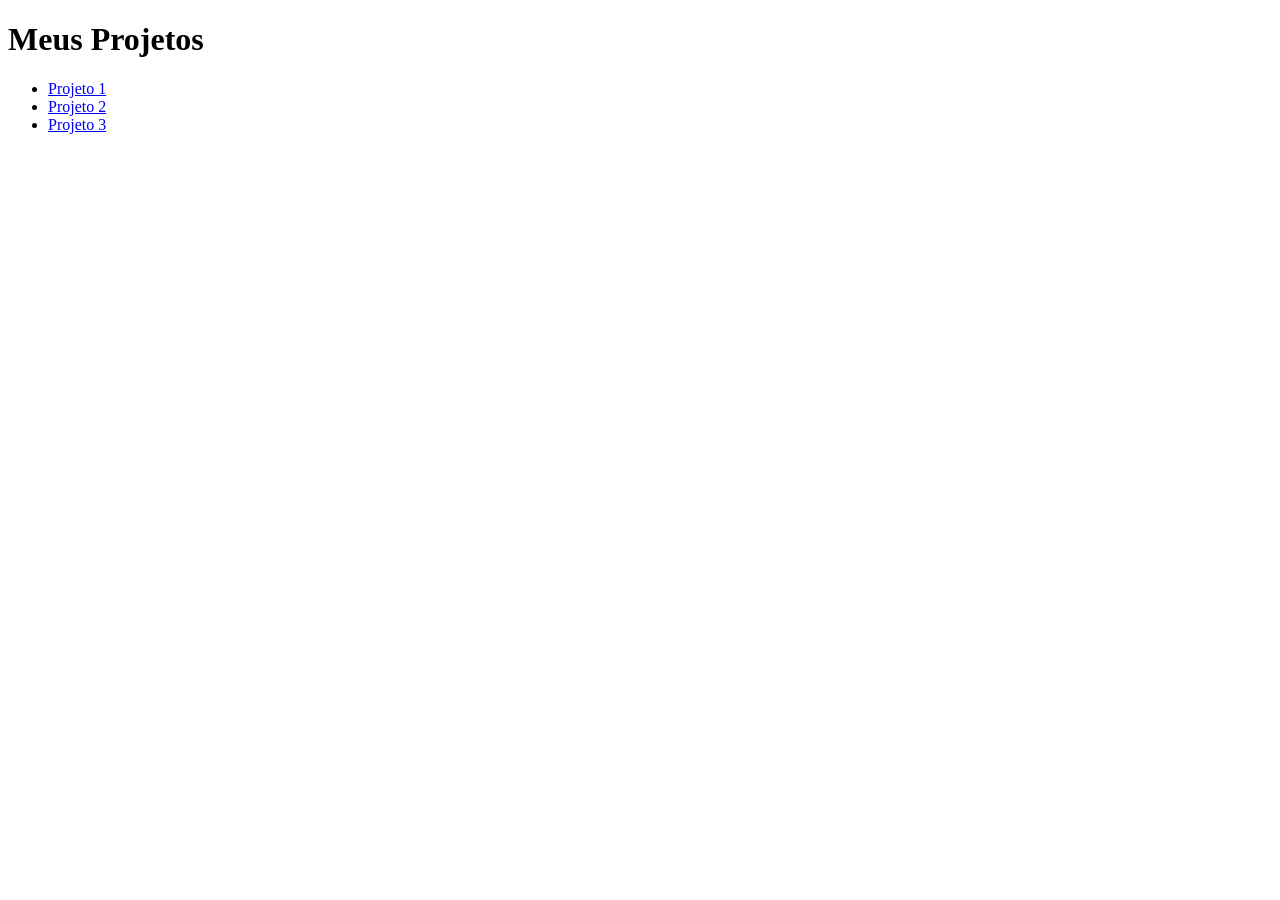
==== docs/index.html @ 2cbede39 "Add files via upload" ====
<!DOCTYPE html>
<html>
<head>
  <title>Projetos Scratch</title>
</head>
<body>

  <h1>Meus Projetos</h1>

  <ul>
    <li><a href="projeto1/">Projeto 1</a></li>
    <li><a href="projeto2/">Projeto 2</a></li>
    <li><a href="projeto3/">Projeto 3</a></li>
  </ul>

</body>
</html>
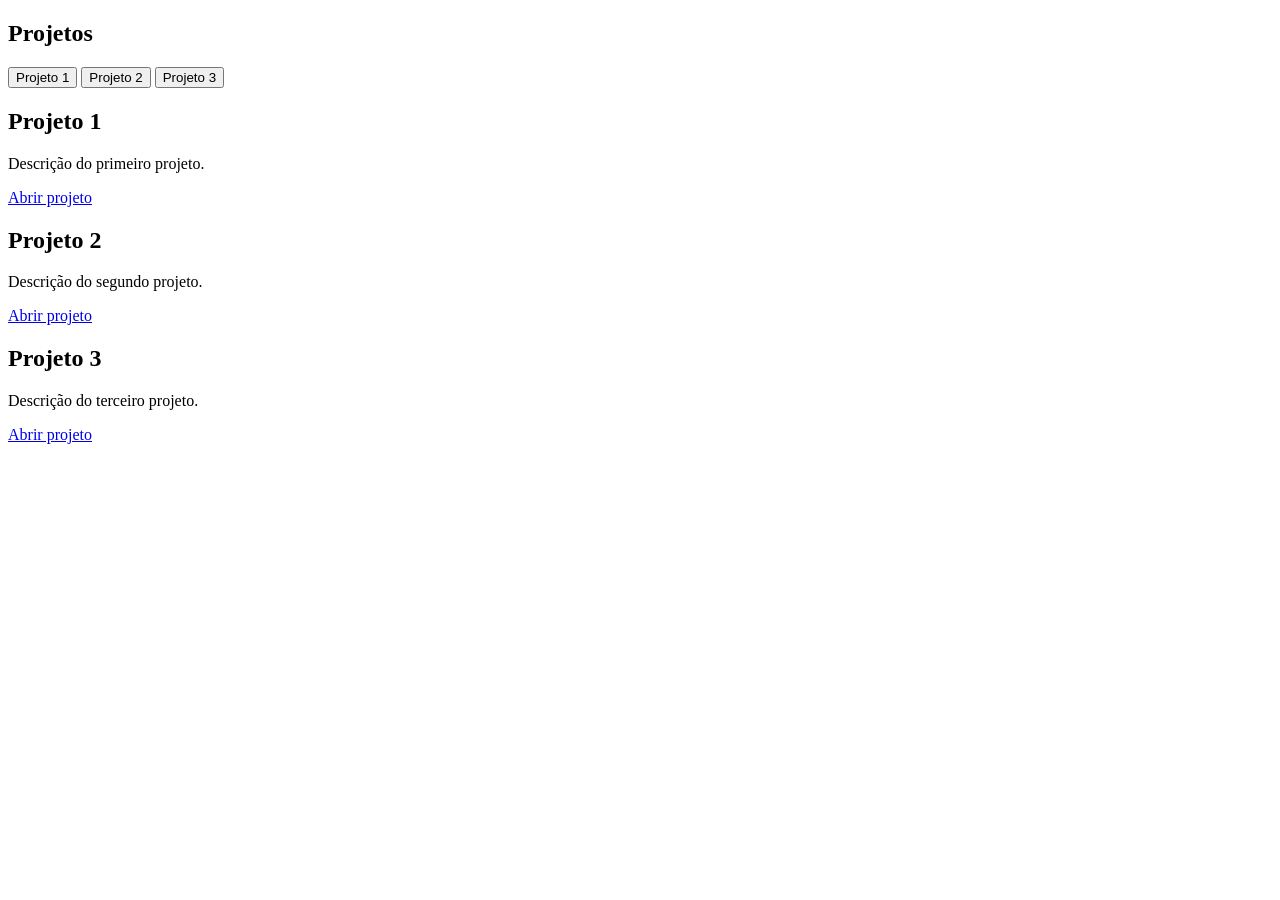
==== commit dd63fac9: "Update index.html" ====
--- a/docs/index.html
+++ b/docs/index.html
@@ -1,17 +1,68 @@
+<!-- index.html -->
 <!DOCTYPE html>
-<html>
+<html lang="pt-BR">
 <head>
-  <title>Projetos Scratch</title>
+  <meta charset="UTF-8">
+  <meta name="viewport" content="width=device-width, initial-scale=1.0">
+  <title>Portfólio de Projetos</title>
+
+  <link rel="stylesheet" href="css/style.css">
 </head>
 <body>
 
-  <h1>Meus Projetos</h1>
+  <div class="container">
 
-  <ul>
-    <li><a href="projeto1/">Projeto 1</a></li>
-    <li><a href="projeto2/">Projeto 2</a></li>
-    <li><a href="projeto3/">Projeto 3</a></li>
-  </ul>
+    <!-- MENU -->
+    <aside class="sidebar">
+      <h1>Projetos</h1>
 
+      <button class="menu-item active" data-project="projeto1">
+        Projeto 1
+      </button>
+
+      <button class="menu-item" data-project="projeto2">
+        Projeto 2
+      </button>
+
+      <button class="menu-item" data-project="projeto3">
+        Projeto 3
+      </button>
+    </aside>
+
+    <!-- CONTEÚDO -->
+    <main class="content">
+
+      <section class="project active" id="projeto1">
+        <h2>Projeto 1</h2>
+        <p>Descrição do primeiro projeto.</p>
+
+        <a href="#" target="_blank">
+          Abrir projeto
+        </a>
+      </section>
+
+      <section class="project" id="projeto2">
+        <h2>Projeto 2</h2>
+        <p>Descrição do segundo projeto.</p>
+
+        <a href="#" target="_blank">
+          Abrir projeto
+        </a>
+      </section>
+
+      <section class="project" id="projeto3">
+        <h2>Projeto 3</h2>
+        <p>Descrição do terceiro projeto.</p>
+
+        <a href="#" target="_blank">
+          Abrir projeto
+        </a>
+      </section>
+
+    </main>
+
+  </div>
+
+  <script src="js/script.js"></script>
 </body>
-</html>+</html>
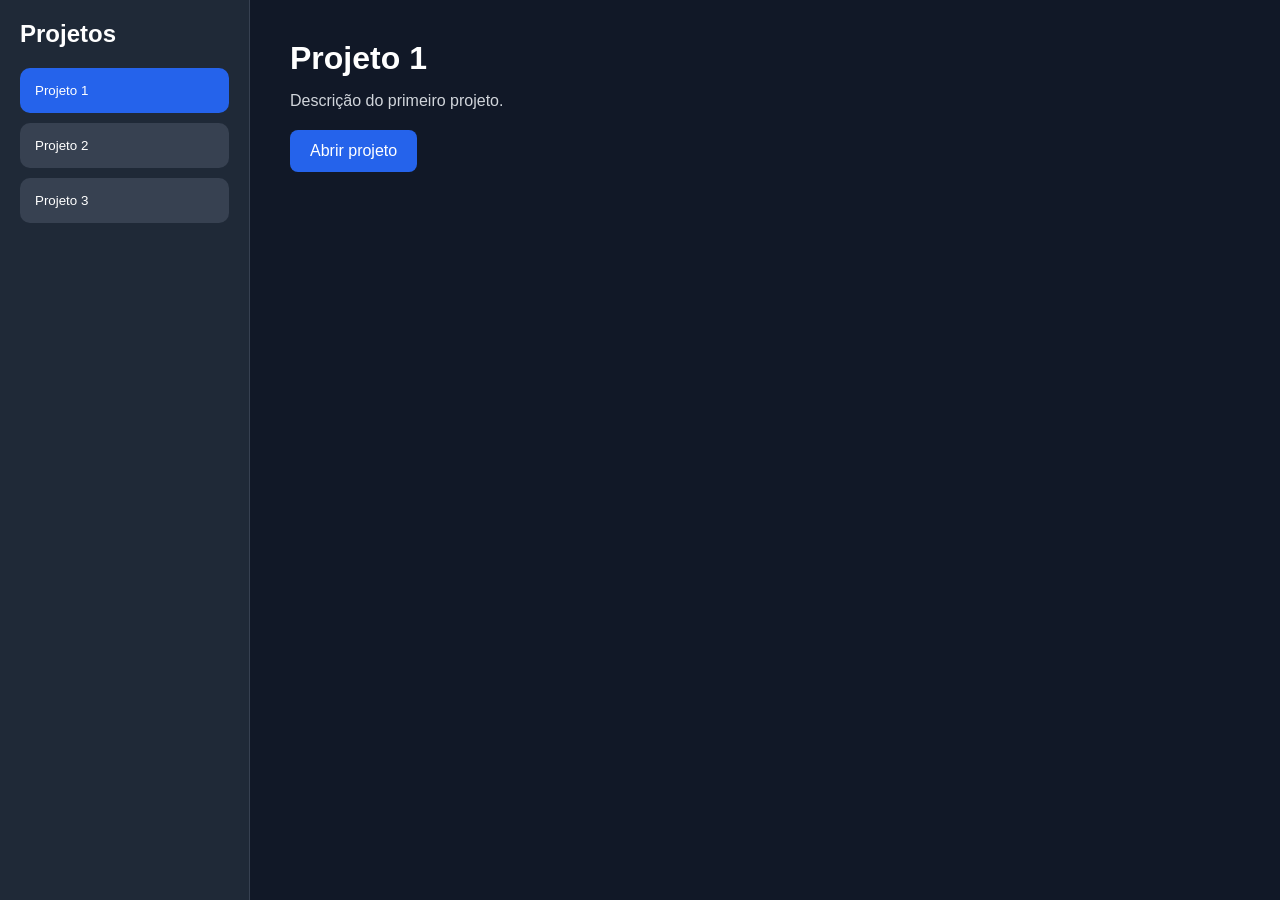
==== commit a7c1fdc0: "Update index.html" ====
--- a/docs/index.html
+++ b/docs/index.html
@@ -6,7 +6,7 @@
   <meta name="viewport" content="width=device-width, initial-scale=1.0">
   <title>Portfólio de Projetos</title>
 
-  <link rel="stylesheet" href="css/style.css">
+  <link rel="stylesheet" href="site-portifolio/css/style.css">
 </head>
 <body>
 
@@ -63,6 +63,6 @@
 
   </div>
 
-  <script src="js/script.js"></script>
+  <script src="site-portifolio/js/script.js"></script>
 </body>
 </html>
--- a/docs/site-portifolio/css/style.css
+++ b/docs/site-portifolio/css/style.css
@@ -0,0 +1,98 @@
+/* css/style.css */
+
+* {
+  margin: 0;
+  padding: 0;
+  box-sizing: border-box;
+  font-family: Arial, sans-serif;
+}
+
+body {
+  background: #111827;
+  color: white;
+  height: 100vh;
+}
+
+.container {
+  display: flex;
+  height: 100vh;
+}
+
+/* MENU */
+
+.sidebar {
+  width: 250px;
+  background: #1f2937;
+  padding: 20px;
+  border-right: 1px solid #374151;
+}
+
+.sidebar h1 {
+  margin-bottom: 20px;
+  font-size: 24px;
+}
+
+.menu-item {
+  width: 100%;
+  padding: 15px;
+  margin-bottom: 10px;
+
+  border: none;
+  border-radius: 10px;
+
+  background: #374151;
+  color: white;
+
+  cursor: pointer;
+  text-align: left;
+
+  transition: 0.2s;
+}
+
+.menu-item:hover {
+  background: #4b5563;
+}
+
+.menu-item.active {
+  background: #2563eb;
+}
+
+/* CONTEÚDO */
+
+.content {
+  flex: 1;
+  padding: 40px;
+}
+
+.project {
+  display: none;
+}
+
+.project.active {
+  display: block;
+}
+
+.project h2 {
+  font-size: 32px;
+  margin-bottom: 15px;
+}
+
+.project p {
+  margin-bottom: 20px;
+  color: #d1d5db;
+}
+
+.project a {
+  display: inline-block;
+  padding: 12px 20px;
+
+  background: #2563eb;
+  color: white;
+
+  text-decoration: none;
+  border-radius: 8px;
+}
+
+.project a:hover {
+  background: #1d4ed8;
+}
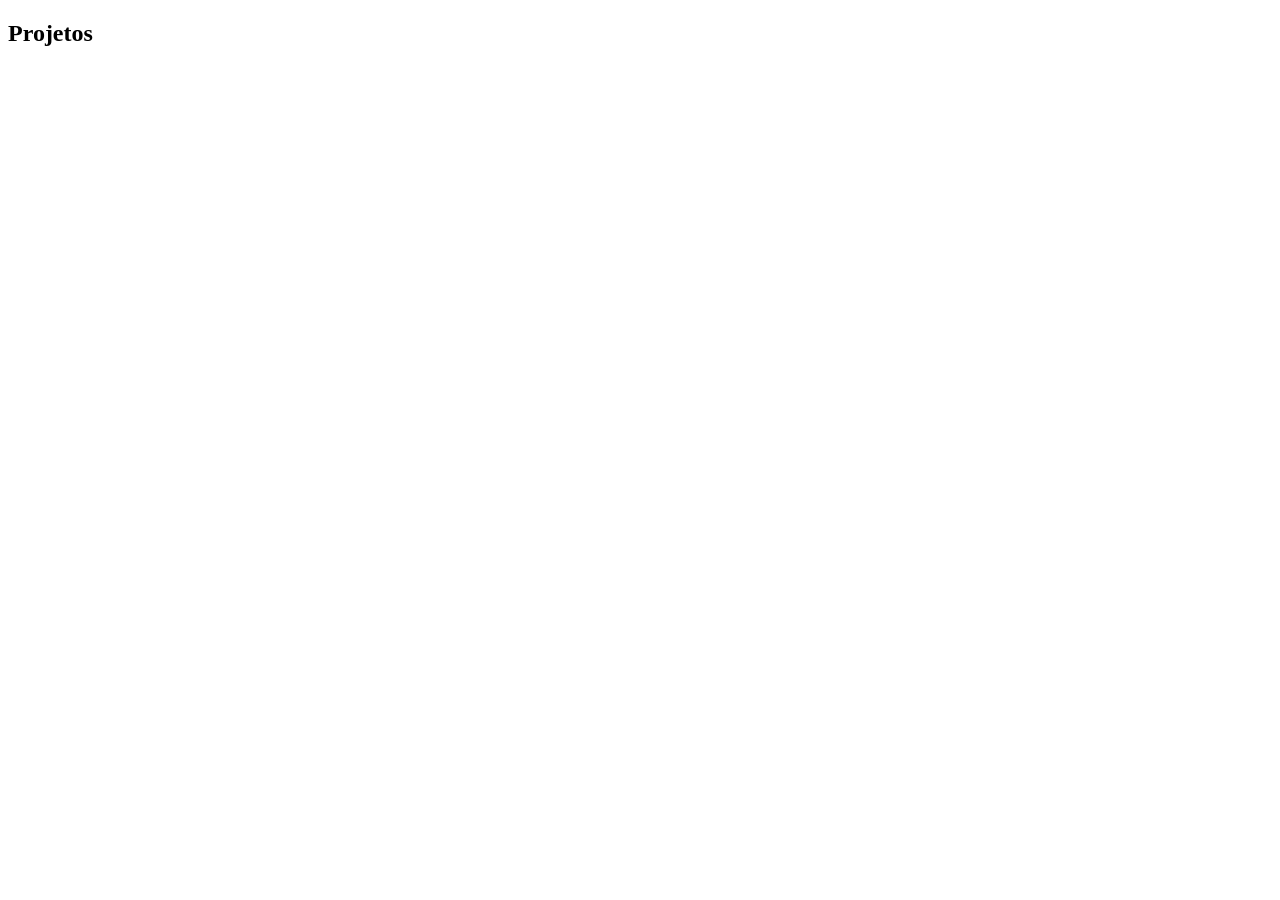
==== commit dbb34e70: "Rename index.html to docs/index.html" ====
--- a/docs/index.html
+++ b/docs/index.html
@@ -1,68 +1,35 @@
-<!-- index.html -->
 <!DOCTYPE html>
 <html lang="pt-BR">
 <head>
   <meta charset="UTF-8">
   <meta name="viewport" content="width=device-width, initial-scale=1.0">
-  <title>Portfólio de Projetos</title>
 
-  <link rel="stylesheet" href="site-portifolio/css/style.css">
+  <title>Portfólio</title>
+
+  <link rel="stylesheet" href="css/style.css">
 </head>
 <body>
 
   <div class="container">
 
-    <!-- MENU -->
     <aside class="sidebar">
       <h1>Projetos</h1>
 
-      <button class="menu-item active" data-project="projeto1">
-        Projeto 1
-      </button>
-
-      <button class="menu-item" data-project="projeto2">
-        Projeto 2
-      </button>
-
-      <button class="menu-item" data-project="projeto3">
-        Projeto 3
-      </button>
+      <div id="menu"></div>
     </aside>
 
-    <!-- CONTEÚDO -->
     <main class="content">
 
-      <section class="project active" id="projeto1">
-        <h2>Projeto 1</h2>
-        <p>Descrição do primeiro projeto.</p>
-
-        <a href="#" target="_blank">
-          Abrir projeto
-        </a>
-      </section>
-
-      <section class="project" id="projeto2">
-        <h2>Projeto 2</h2>
-        <p>Descrição do segundo projeto.</p>
-
-        <a href="#" target="_blank">
-          Abrir projeto
-        </a>
-      </section>
-
-      <section class="project" id="projeto3">
-        <h2>Projeto 3</h2>
-        <p>Descrição do terceiro projeto.</p>
-
-        <a href="#" target="_blank">
-          Abrir projeto
-        </a>
-      </section>
+      <iframe
+        id="viewer"
+        src=""
+        frameborder="0">
+      </iframe>
 
     </main>
 
   </div>
 
-  <script src="site-portifolio/js/script.js"></script>
+  <script src="js/script.js"></script>
 </body>
 </html>
